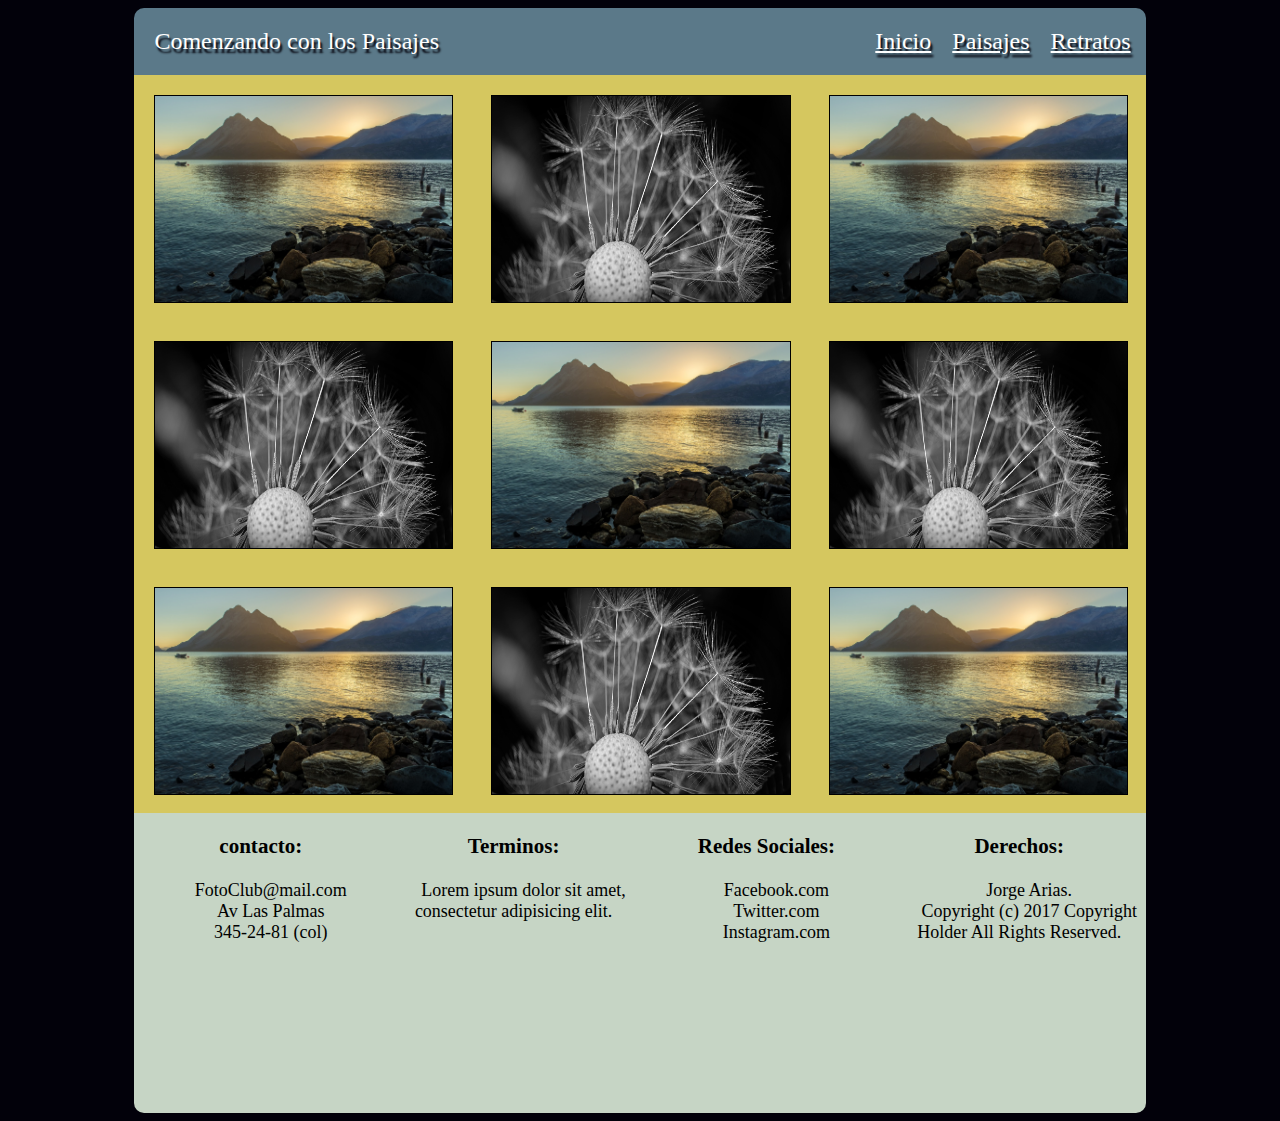
==== paisajes.html @ 9f6db038 "add paisajes y retratos.html" ====
<!DOCTYPE html>
<html lang="es">
  <head>
    <meta charset="utf-8">
    <meta name="viewport" content="width=device-width, user-scalable=no, initial-scale=1.0">
    <link href="font/DancingScript-bold-ttf" rel="stylesheet">
    <link rel="stylesheet" href="css/estilos.css">
    <title>Blog de Fotografia</title>
  </head>
  <body>
    <div class="contenedor">
  <header>
    <p> Comenzando con los Paisajes</p>
    <nav>
    <a href="index.html">Inicio</a>
    <a href="paisajes.html">Paisajes</a>
    <a href="retratos.html">Retratos</a>
    </nav>
  </header>
  <section>
    <div class="sec">
      <img src="img/imagenSec2.jpg" class="section" id="sec1">
    </div>
    <div class="sec">
      <img src="img/imagenSec1.jpg" class="section" id="sec2">
    </div>
    <div class="sec">
      <img src="img/imagenSec2.jpg" class="section" id="sec1">
    </div>
  </section>
  <section>
    <div class="sec">
      <img src="img/imagenSec1.jpg" class="section" id="sec1">
    </div>
    <div class="sec">
      <img src="img/imagenSec2.jpg" class="section" id="sec2">
    </div>
    <div class="sec">
      <img src="img/imagenSec1.jpg" class="section" id="sec1">
    </div>
  </section>
  <section>
    <div class="sec">
      <img src="img/imagenSec2.jpg" class="section" id="sec1">
    </div>
    <div class="sec">
      <img src="img/imagenSec1.jpg" class="section" id="sec2">
    </div>
    <div class="sec">
      <img src="img/imagenSec2.jpg" class="section" id="sec1">
    </div>
  </section>
  <footer>
    <div class="pie">
      <h3>contacto:</h3>
      <p>FotoClub@mail.com</p><br>
      <p>Av Las Palmas</p><br>
      <p>345-24-81 (col)</p>
    </div>
    <div class="pie">
     <h3>Terminos:</h3>
     <p>Lorem ipsum dolor sit amet, consectetur adipisicing elit.</p>
    </div>
    <div class="pie">
    <h3>Redes Sociales:</h3>
    <p>Facebook.com</p><br>
    <p>Twitter.com</p><br>
    <p>Instagram.com</p>
    </div>
      <div class="pie">
       <h3>Derechos:</h3>
       <p>Jorge Arias.</p><br>
       <p>Copyright (c) 2017 Copyright Holder All Rights Reserved.</p>
     </div>
     </footer>
   </div>
  </body>
</html>
---- css/estilos.css ----
body {
  background-color: #02010a;
  font-family: 'DancingScript-bold', cursive;
  font-size: 24px;
  text-shadow: 2px 4px 2px #02010a;
}
.contenedor{
  margin: auto;
  width: 80%;
}
header {
  width: 100%;
  background-color: #5b7989;
  padding-top: 20px;
  padding-bottom: 20px;
  color: white;
border-top-left-radius: 10px;
border-top-right-radius: 10px;
}
p {
  margin-left: 20px;
}
p, nav {
  display: inline;
}
nav{
  float: right;
}
a{
  color: inherit;
  padding-right: 15px;
}
a[href]:hover{
  text-decoration: none;
  /*  La página actual debe tener estilo sin subrayado */
}
.imagen{
 padding-top:  1px;
 width: 100%;
 background-color: #82c3a6;
}
figure {
  width: 50%;
  margin: auto;
}
.imagen, figure{
  padding-top: 10px;
  padding-bottom: 10px;
}
 img {
  width: 100%;
  height: 100%;
}
section {
  background-color:  #d5c75f;
  display: flex;
}
.sec {
  width: 50%;
  padding: 20px;
}
.section {
  border: 1px solid;
}
#sec1:hover{
-webkit-transform: rotate(10deg);
-moz-transform: rotate(10deg);
-o-transform: rotate(10deg);
}
#sec2:hover {
  -webkit-transform: translate(20px,-5px);
  -moz-transform: translate(20px,-5px);
  -o-transform: translate(20px,-5px);
}
/* falta bordes y sombras*/
footer {
  background-color: #C6d5c5;
  width: 100%;
  height: 300px;
  border-bottom-right-radius: 10px;
  border-bottom-left-radius: 10px;
  display: flex;
}
footer .pie {
  width: 25%;
  text-align: center;
  text-shadow: none;
  font-size: 18px;
}
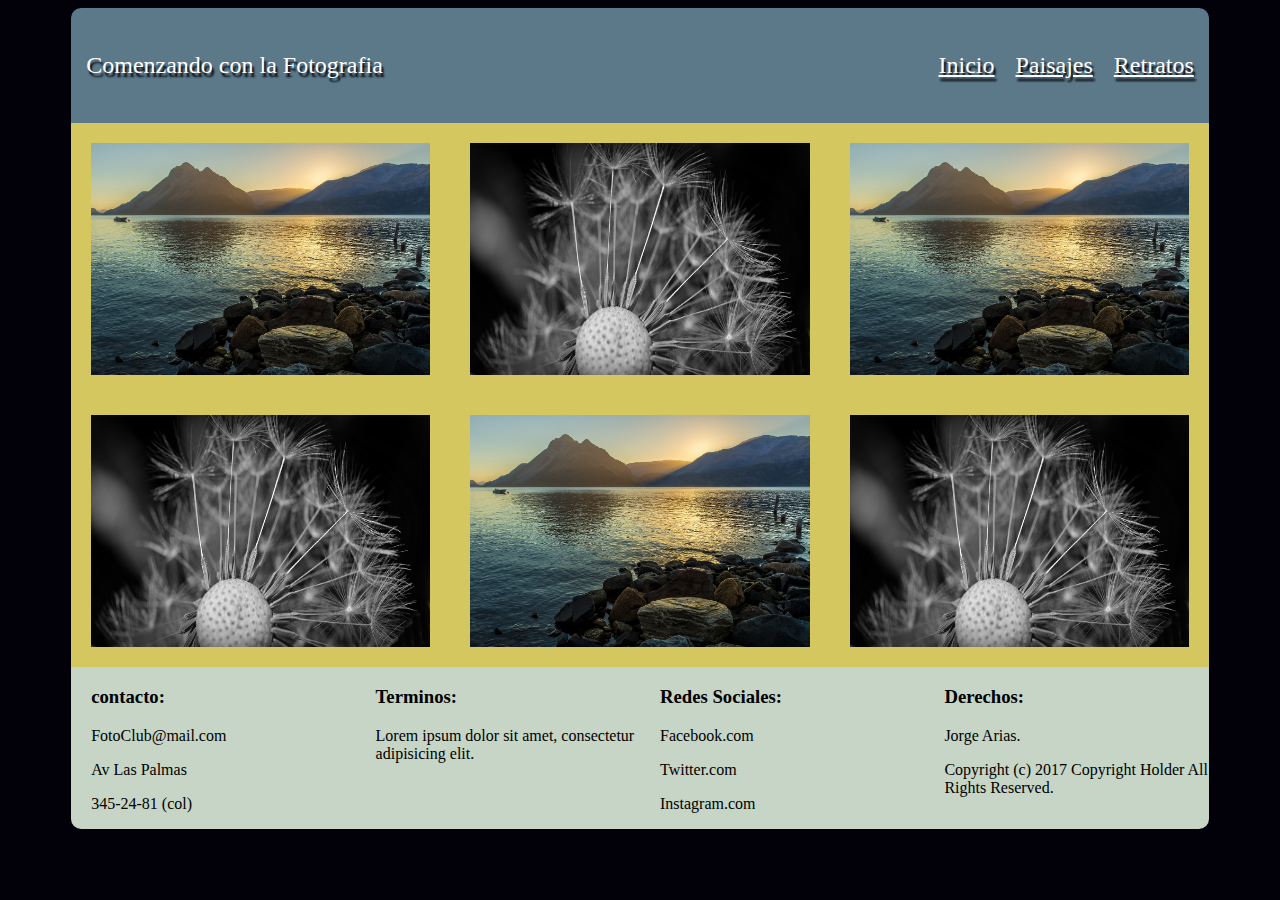
==== commit 0f889345: "nueva rama edit code responsive" ====
--- a/paisajes.html
+++ b/paisajes.html
@@ -3,58 +3,50 @@
   <head>
     <meta charset="utf-8">
     <meta name="viewport" content="width=device-width, user-scalable=no, initial-scale=1.0">
-    <link href="font/DancingScript-bold-ttf" rel="stylesheet">
     <link rel="stylesheet" href="css/estilos.css">
     <title>Blog de Fotografia</title>
   </head>
   <body>
     <div class="contenedor">
-  <header>
-    <p> Comenzando con los Paisajes</p>
-    <nav>
-    <a href="index.html">Inicio</a>
-    <a href="paisajes.html">Paisajes</a>
-    <a href="retratos.html">Retratos</a>
-    </nav>
-  </header>
+      <header>
+        <div class="text">
+          <p> Comenzando con la Fotografia</p>
+        </div>
+        <div class="links">
+          <nav>
+          <a href="index.html">Inicio</a>
+          <a href="paisajes.html">Paisajes</a>
+          <a href="retratos.html">Retratos</a>
+          </nav>
+        </div>
+      </header>
   <section>
     <div class="sec">
-      <img src="img/imagenSec2.jpg" class="section" id="sec1">
+      <img src="img/imagenSec2.jpg" class="section" id=efectos>
     </div>
     <div class="sec">
-      <img src="img/imagenSec1.jpg" class="section" id="sec2">
+      <img src="img/imagenSec1.jpg" class="section" id=efectos>
     </div>
     <div class="sec">
-      <img src="img/imagenSec2.jpg" class="section" id="sec1">
+      <img src="img/imagenSec2.jpg" class="section" id=efectos>
     </div>
   </section>
-  <section>
+    <section>
     <div class="sec">
-      <img src="img/imagenSec1.jpg" class="section" id="sec1">
+      <img src="img/imagenSec1.jpg" class="section" id=efectos>
     </div>
     <div class="sec">
-      <img src="img/imagenSec2.jpg" class="section" id="sec2">
+      <img src="img/imagenSec2.jpg" class="section" id=efectos>
     </div>
     <div class="sec">
-      <img src="img/imagenSec1.jpg" class="section" id="sec1">
+      <img src="img/imagenSec1.jpg" class="section" id=efectos>
     </div>
-  </section>
-  <section>
-    <div class="sec">
-      <img src="img/imagenSec2.jpg" class="section" id="sec1">
-    </div>
-    <div class="sec">
-      <img src="img/imagenSec1.jpg" class="section" id="sec2">
-    </div>
-    <div class="sec">
-      <img src="img/imagenSec2.jpg" class="section" id="sec1">
-    </div>
-  </section>
+    </section>
   <footer>
     <div class="pie">
       <h3>contacto:</h3>
-      <p>FotoClub@mail.com</p><br>
-      <p>Av Las Palmas</p><br>
+      <p>FotoClub@mail.com</p>
+      <p>Av Las Palmas</p>
       <p>345-24-81 (col)</p>
     </div>
     <div class="pie">
@@ -63,13 +55,13 @@
     </div>
     <div class="pie">
     <h3>Redes Sociales:</h3>
-    <p>Facebook.com</p><br>
-    <p>Twitter.com</p><br>
+    <p>Facebook.com</p>
+    <p>Twitter.com</p>
     <p>Instagram.com</p>
     </div>
       <div class="pie">
        <h3>Derechos:</h3>
-       <p>Jorge Arias.</p><br>
+       <p>Jorge Arias.</p>
        <p>Copyright (c) 2017 Copyright Holder All Rights Reserved.</p>
      </div>
      </footer>
--- a/css/estilos.css
+++ b/css/estilos.css
@@ -6,7 +6,7 @@
 }
 .contenedor{
   margin: auto;
-  width: 80%;
+  max-width: 90%;
 }
 header {
   width: 100%;
@@ -14,18 +14,13 @@
   padding-top: 20px;
   padding-bottom: 20px;
   color: white;
-border-top-left-radius: 10px;
-border-top-right-radius: 10px;
+  border-top-left-radius: 10px;
+  border-top-right-radius: 10px;
+  display: flex;
+  justify-content: space-between;
+  align-items: center;
 }
-p {
-  margin-left: 20px;
-}
-p, nav {
-  display: inline;
-}
-nav{
-  float: right;
-}
+
 a{
   color: inherit;
   padding-right: 15px;
@@ -33,6 +28,9 @@
 a[href]:hover{
   text-decoration: none;
   /*  La página actual debe tener estilo sin subrayado */
+}
+.text {
+  margin-left: 15px;
 }
 .imagen{
  padding-top:  1px;
@@ -59,9 +57,6 @@
   width: 50%;
   padding: 20px;
 }
-.section {
-  border: 1px solid;
-}
 #sec1:hover{
 -webkit-transform: rotate(10deg);
 -moz-transform: rotate(10deg);
@@ -76,14 +71,34 @@
 footer {
   background-color: #C6d5c5;
   width: 100%;
-  height: 300px;
   border-bottom-right-radius: 10px;
   border-bottom-left-radius: 10px;
   display: flex;
 }
 footer .pie {
   width: 25%;
-  text-align: center;
   text-shadow: none;
-  font-size: 18px;
+  font-size: 16px;
+  margin-left: 20px;
 }
+@media screen and (max-width: 900px){
+  header {
+    display: block;
+    text-align: center;
+  }
+ figure {
+   width: 80%;
+ }
+ section  {
+   flex-wrap: wrap;
+
+ }
+ .sec {
+   width: 100%;
+ }
+ footer {
+   flex-direction: column;
+   align-items: flex-start;
+ }
+
+}
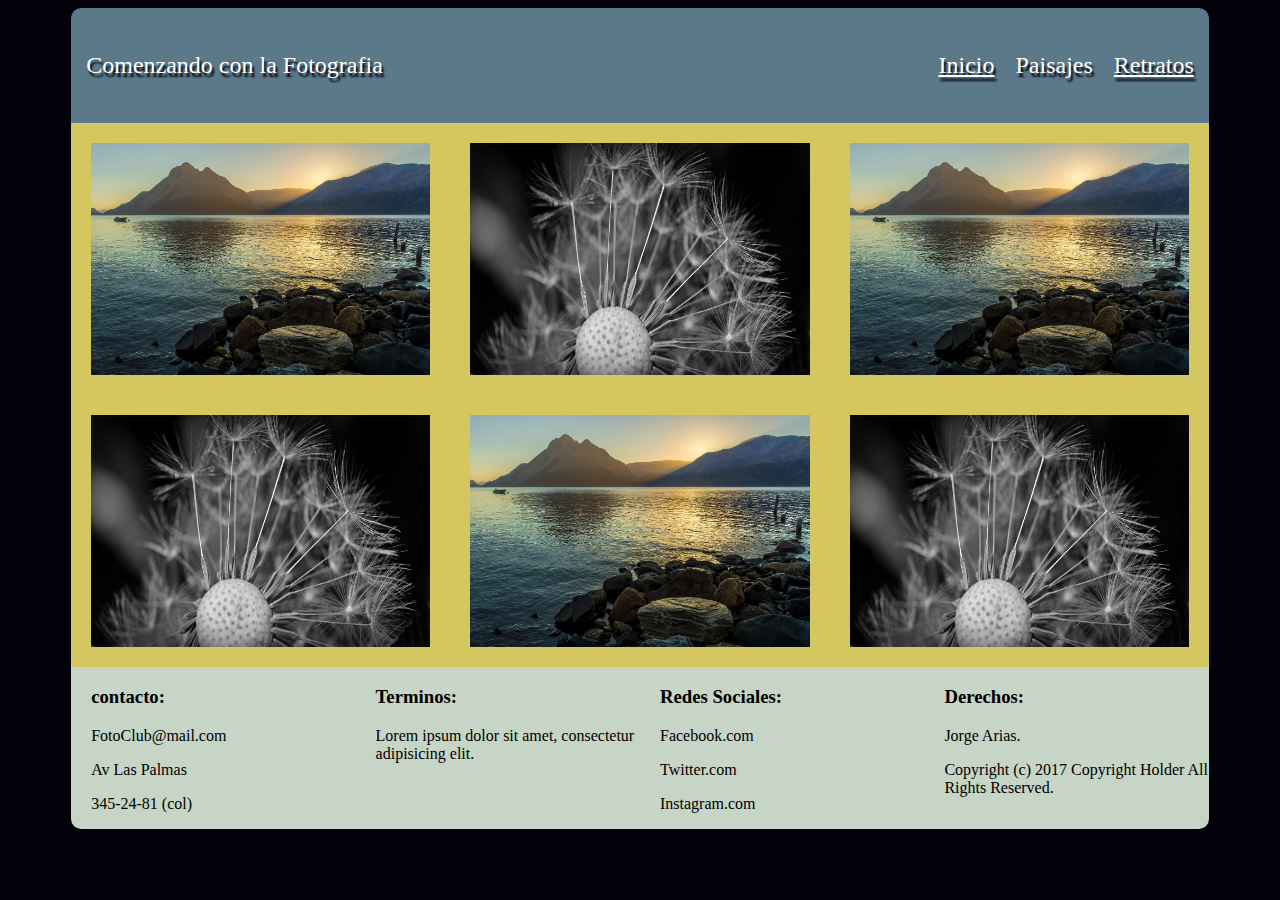
==== commit 483f6c6e: "text deco" ====
--- a/paisajes.html
+++ b/paisajes.html
@@ -6,7 +6,7 @@
     <link rel="stylesheet" href="css/estilos.css">
     <title>Blog de Fotografia</title>
   </head>
-  <body>
+  <body id="page2">
     <div class="contenedor">
       <header>
         <div class="text">
@@ -14,9 +14,9 @@
         </div>
         <div class="links">
           <nav>
-          <a href="index.html">Inicio</a>
-          <a href="paisajes.html">Paisajes</a>
-          <a href="retratos.html">Retratos</a>
+          <a href="index.html" class="link1">Inicio</a>
+          <a href="paisajes.html" class="link2">Paisajes</a>
+          <a href="retratos.html" class="link3">Retratos</a>
           </nav>
         </div>
       </header>
--- a/css/estilos.css
+++ b/css/estilos.css
@@ -20,14 +20,15 @@
   justify-content: space-between;
   align-items: center;
 }
-
+ #page1 .link1, #page2 .link2, #page3 .link3{
+   text-decoration: none;
+ }
 a{
   color: inherit;
   padding-right: 15px;
 }
 a[href]:hover{
   text-decoration: none;
-  /*  La página actual debe tener estilo sin subrayado */
 }
 .text {
   margin-left: 15px;
@@ -100,5 +101,4 @@
    flex-direction: column;
    align-items: flex-start;
  }
-
 }
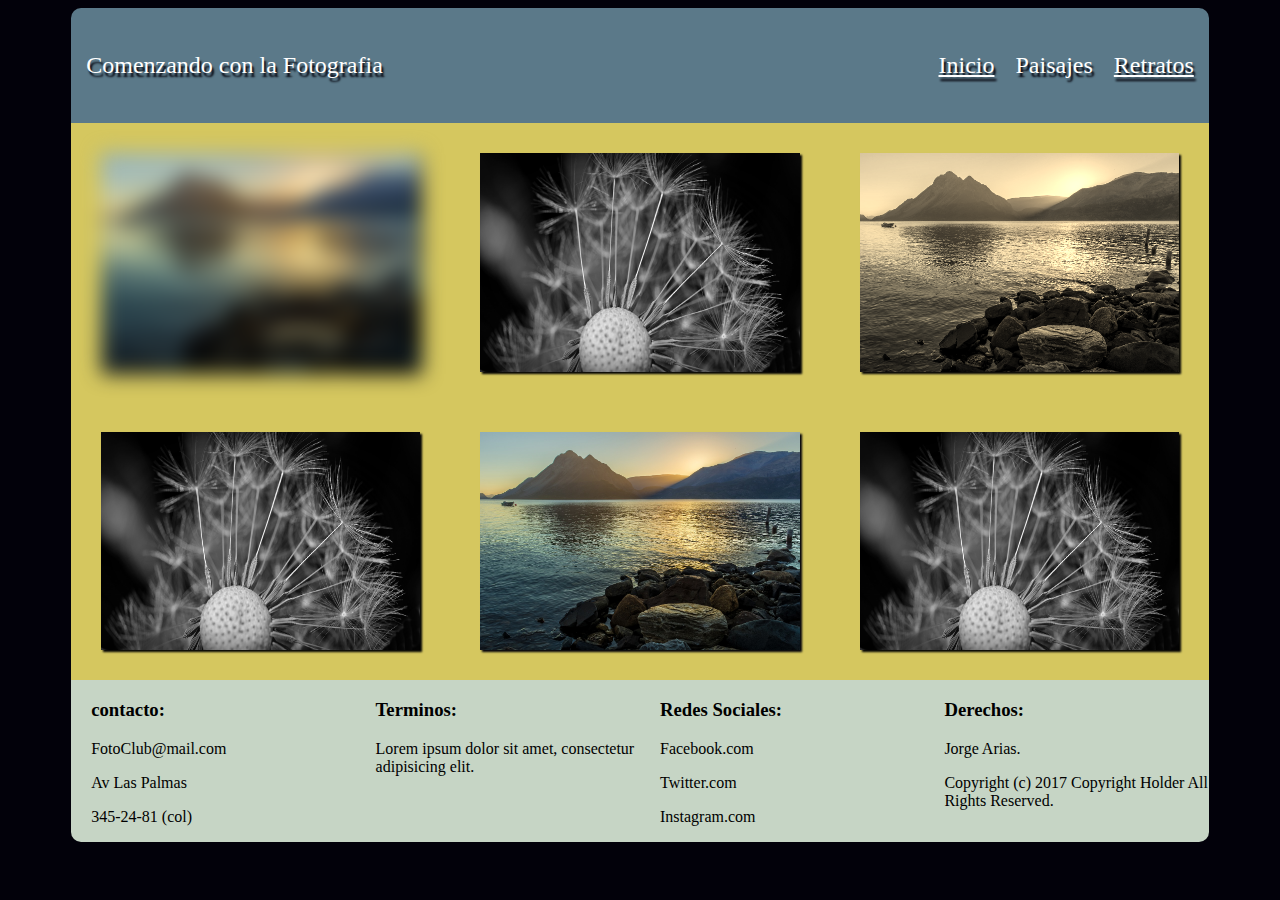
==== commit ba0754cf: "img padding sombra" ====
--- a/paisajes.html
+++ b/paisajes.html
@@ -22,24 +22,24 @@
       </header>
   <section>
     <div class="sec">
-      <img src="img/imagenSec2.jpg" class="section" id=efectos>
+      <img src="img/imagenSec2.jpg" class="imagen1" >
     </div>
     <div class="sec">
-      <img src="img/imagenSec1.jpg" class="section" id=efectos>
+      <img src="img/imagenSec1.jpg" class="imagen2" >
     </div>
     <div class="sec">
-      <img src="img/imagenSec2.jpg" class="section" id=efectos>
+      <img src="img/imagenSec2.jpg" class="imagen3" >
     </div>
   </section>
     <section>
     <div class="sec">
-      <img src="img/imagenSec1.jpg" class="section" id=efectos>
+      <img src="img/imagenSec1.jpg" class="imagen4" >
     </div>
     <div class="sec">
-      <img src="img/imagenSec2.jpg" class="section" id=efectos>
+      <img src="img/imagenSec2.jpg" class="imagen5" >
     </div>
     <div class="sec">
-      <img src="img/imagenSec1.jpg" class="section" id=efectos>
+      <img src="img/imagenSec1.jpg" class="imagen6" >
     </div>
     </section>
   <footer>
--- a/css/estilos.css
+++ b/css/estilos.css
@@ -6,7 +6,7 @@
 }
 .contenedor{
   margin: auto;
-  max-width: 90%;
+  width: 90%;
 }
 header {
   width: 100%;
@@ -49,6 +49,7 @@
  img {
   width: 100%;
   height: 100%;
+ box-shadow: 2px 2px 2px #02010a;
 }
 section {
   background-color:  #d5c75f;
@@ -56,19 +57,35 @@
 }
 .sec {
   width: 50%;
-  padding: 20px;
+  padding: 30px;
 }
+.imagen1 {
+  -webkit-filter: blur(10px);
+}
+.imagen2, .imagen4, .imagen6 {
+  -webkit-filter: grayscale(100%);
+  -moz-webkit-filter: grayscale(100%);
+  -o-webkit-filter: grayscale(100%);
+}
+.imagen3{
+  -webkit-filter: sepia(90%);
+  -moz-webkit-filter: sepia(90%);
+  -o-webkit-filter: sepia(90%);
+}
+
 #sec1:hover{
 -webkit-transform: rotate(10deg);
 -moz-transform: rotate(10deg);
 -o-transform: rotate(10deg);
+box-shadow: 2px 2px 2px #82c3a6;
+
 }
 #sec2:hover {
   -webkit-transform: translate(20px,-5px);
   -moz-transform: translate(20px,-5px);
   -o-transform: translate(20px,-5px);
+  box-shadow: 2px 2px 2px #82c3a6;
 }
-/* falta bordes y sombras*/
 footer {
   background-color: #C6d5c5;
   width: 100%;
@@ -92,7 +109,9 @@
  }
  section  {
    flex-wrap: wrap;
-
+ }
+ .contenedor {
+   width: 100%;
  }
  .sec {
    width: 100%;
@@ -100,5 +119,7 @@
  footer {
    flex-direction: column;
    align-items: flex-start;
+   padding-left: 10px;
+   font-size: 20px;
  }
 }
